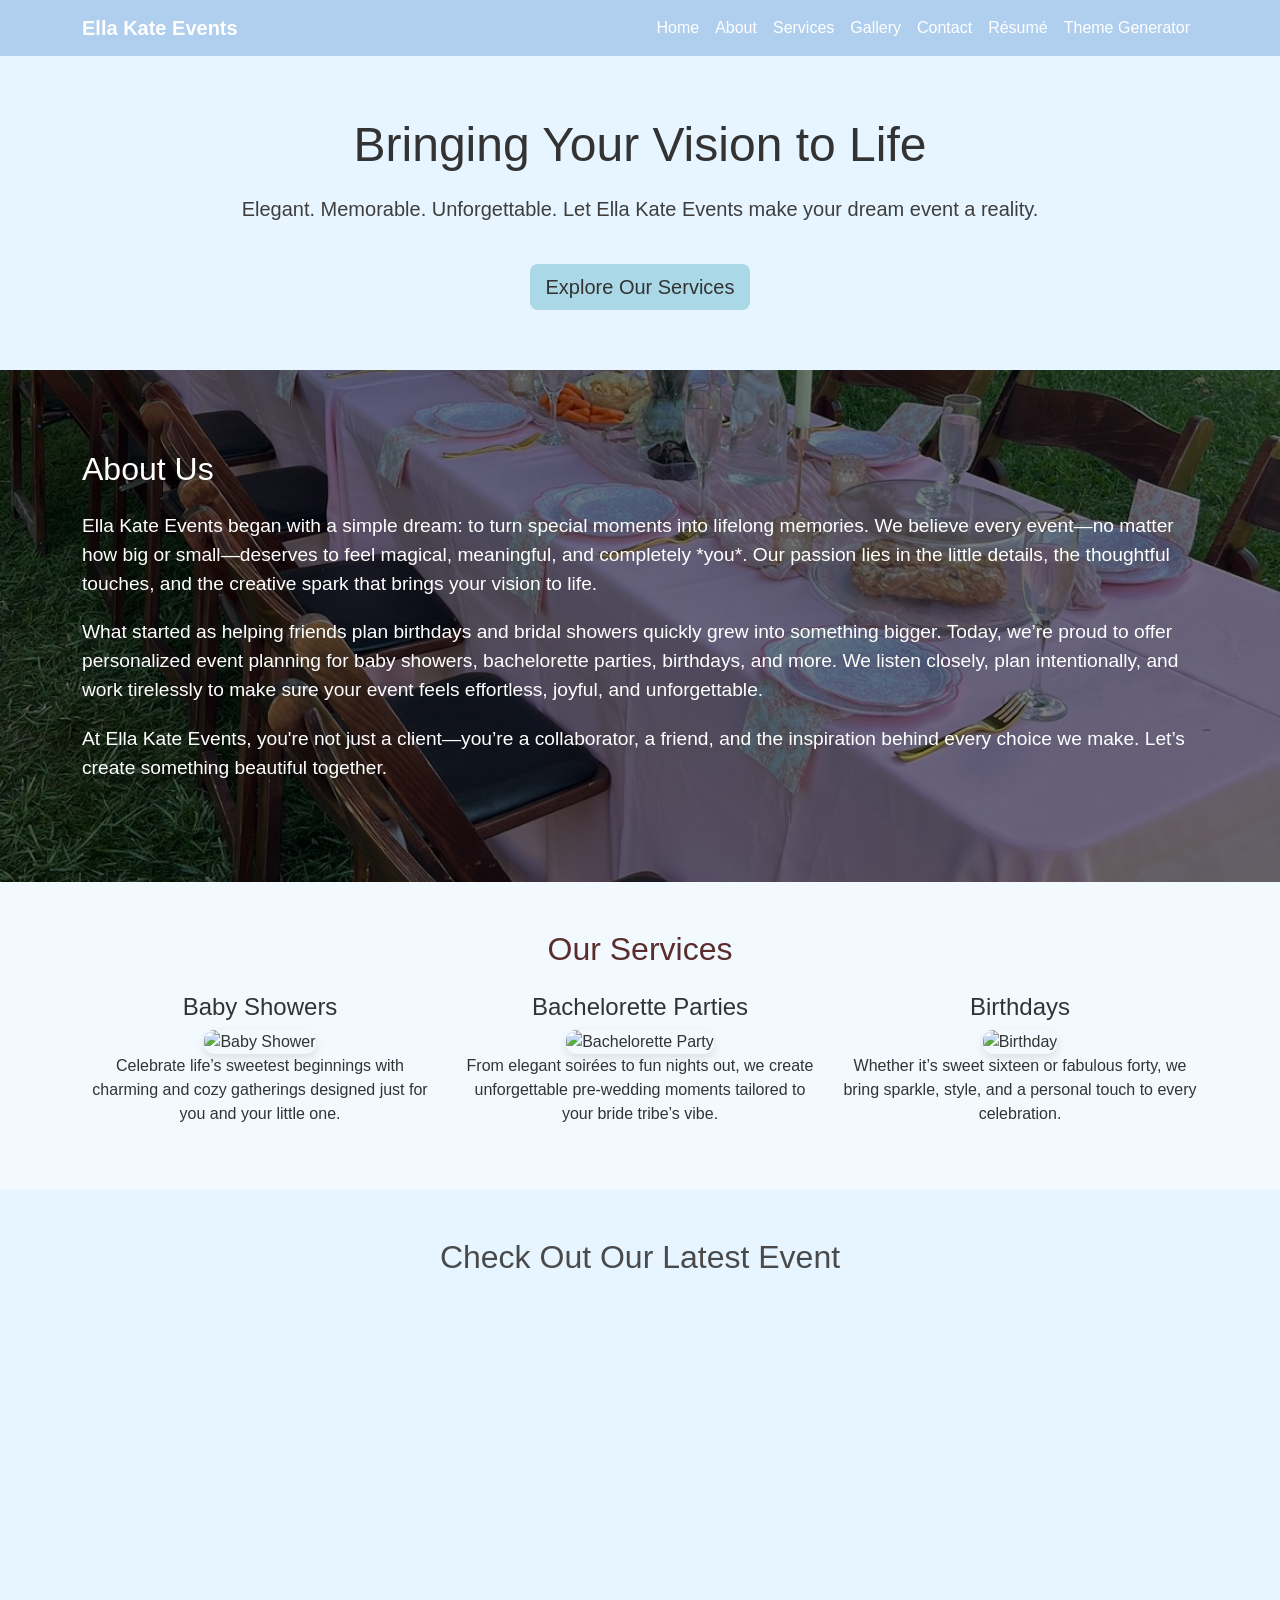
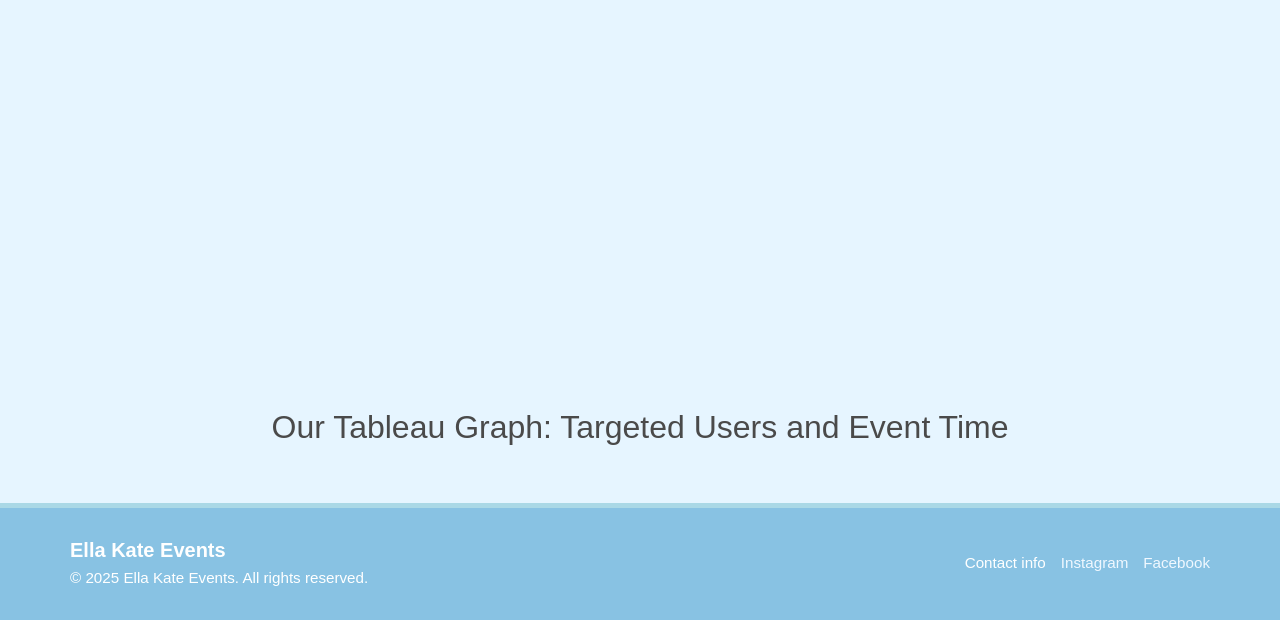
==== index.html @ 12075eef "Add files via upload" ====
<!DOCTYPE html>
<html lang="en">
<head>
  <meta charset="UTF-8" />
  <meta name="viewport" content="width=device-width, initial-scale=1" />
  <title>Ella Kate Events</title>
  <link href="https://cdn.jsdelivr.net/npm/bootstrap@5.3.3/dist/css/bootstrap.min.css" rel="stylesheet" />
  <link rel="stylesheet" href="styles/style.css" />
</head>
<body>

  <nav class="navbar navbar-expand-lg navbar-dark bg-dark">
    <div class="container">
      <a class="navbar-brand" href="#">Ella Kate Events</a>
      <button class="navbar-toggler" type="button" data-bs-toggle="collapse" data-bs-target="#navbarNav">
        <span class="navbar-toggler-icon"></span>
      </button>
      <div class="collapse navbar-collapse" id="navbarNav">
        <ul class="navbar-nav ms-auto">
          <li class="nav-item"><a class="nav-link" href="index.html">Home</a></li>
          <li class="nav-item"><a class="nav-link" href="#">About</a></li>
          <li class="nav-item"><a class="nav-link" href="#">Services</a></li>
          <li class="nav-item"><a class="nav-link" href="#">Gallery</a></li>
          <li class="nav-item"><a class="nav-link" href="#">Contact</a></li>
          <li class="nav-item"><a class="nav-link" href="resume.html">Résumé</a></li>
          <li class="nav-item"><a class="nav-link" href="event.html">Theme Generator</a></li>

        </ul>
      </div>
    </div>
  </nav>

  <section class="hero">
    <div class="container">
      <h1>Bringing Your Vision to Life</h1>
      <p>Elegant. Memorable. Unforgettable. Let Ella Kate Events make your dream event a reality.</p>
      <a href="#services" class="btn btn-light btn-lg mt-4">Explore Our Services</a>
    </div>
  </section>


  <section id="about" class="about-section">
    <div class="container">
      <h2 class="mb-4">About Us</h2>
      <p class="lead">
        Ella Kate Events began with a simple dream: to turn special moments into lifelong memories. We believe every event—no matter how big or small—deserves to feel magical, meaningful, and completely *you*. Our passion lies in the little details, the thoughtful touches, and the creative spark that brings your vision to life.
      </p>
      <p class="lead">
        What started as helping friends plan birthdays and bridal showers quickly grew into something bigger. Today, we’re proud to offer personalized event planning for baby showers, bachelorette parties, birthdays, and more. We listen closely, plan intentionally, and work tirelessly to make sure your event feels effortless, joyful, and unforgettable.
      </p>
      <p class="lead">
        At Ella Kate Events, you're not just a client—you’re a collaborator, a friend, and the inspiration behind every choice we make. Let’s create something beautiful together.
      </p>
    </div>
  </section>


  <section id="services" class="py-5">
    <div class="container">
      <h2 class="text-center mb-4">Our Services</h2>
      <div class="row text-center">
        <div class="col-md-4">
          <h4>Baby Showers</h4>
          <img src="images/babyshower.jpg" alt="Baby Shower" class="img-fluid">
          <p>Celebrate life’s sweetest beginnings with charming and cozy gatherings designed just for you and your little one.</p>
        </div>
        <div class="col-md-4">
          <h4>Bachelorette Parties</h4>
          <img src="images/Bachelorette.jpg" alt="Bachelorette Party" class="img-fluid">
          <p>From elegant soirées to fun nights out, we create unforgettable pre-wedding moments tailored to your bride tribe’s vibe.</p>
        </div>
        <div class="col-md-4">
          <h4>Birthdays</h4>
          <img src="images/birthday.jpg" alt="Birthday" class="img-fluid">
          <p>Whether it’s sweet sixteen or fabulous forty, we bring sparkle, style, and a personal touch to every celebration.</p>
        </div>
      </div>
    </div>
  </section>

  <section id="video-section" class="py-5">
    <div class="container text-center">
      <h2>Check Out Our Latest Event</h2>
      <!-- Standard 16:9 video container -->
      <div class="ratio ratio-16x9">
        <iframe
          src="https://www.youtube.com/embed/rlWCMXoCdEY"
          title="YouTube video"
          allow="accelerometer; autoplay; clipboard-write; encrypted-media; gyroscope; picture-in-picture"
          allowfullscreen></iframe>
      </div>
    </div>
  </section>



  <section id="tableau-section" class="py-5">
    <div class="container text-center">
      <h2>Our Tableau Graph: Targeted Users and Event Time</h2>
      <!-- Embed Tableau Graph -->
      <div class='tableauWrapper'>
        <div class='tableauPlaceholder' id='viz1744385298440' style='position: relative;'>
          <noscript>
            <a href='#'>
              <img alt='Targeted Users and Event Time for Planning Activity Events' src='https://public.tableau.com/static/images/Ta/TargetedUsersandEventTimeforPlanningActivityEvents/Story1/1_rss.png' style='border: none' />
            </a>
          </noscript>
          <object class='tableauViz' style='display:none;'>
            <param name='host_url' value='https%3A%2F%2Fpublic.tableau.com%2F' />
            <param name='embed_code_version' value='3' />
            <param name='site_root' value='' />
            <param name='name' value='TargetedUsersandEventTimeforPlanningActivityEvents/Story1' />
            <param name='tabs' value='no' />
            <param name='toolbar' value='no' />
            <param name='static_image' value='https://public.tableau.com/static/images/Ta/TargetedUsersandEventTimeforPlanningActivityEvents/Story1/1.png' />
            <param name='animate_transition' value='yes' />
            <param name='display_static_image' value='yes' />
            <param name='display_spinner' value='yes' />
            <param name='display_overlay' value='yes' />
            <param name='display_count' value='yes' />
            <param name='language' value='en-US' />
          </object>
        </div>
        <script type='text/javascript'>
          var divElement = document.getElementById('viz1744385298440');
          var vizElement = divElement.getElementsByTagName('object')[0];
          vizElement.style.width = '100%';  /* Make it responsive */
          vizElement.style.height = '600px'; /* Adjust height for proper display */
          var scriptElement = document.createElement('script');
          scriptElement.src = 'https://public.tableau.com/javascripts/api/viz_v1.js';
          vizElement.parentNode.insertBefore(scriptElement, vizElement);
        </script>
      </div>
    </div>
  </section>

  <footer>
    <div class="footer-container">
      <div class="footer-left">
        <h5>Ella Kate Events</h5>
        <p>&copy; 2025 Ella Kate Events. All rights reserved.</p>
      </div>
      <div class="footer-right">
        <a> Contact info</a>
        <a href="https://www.instagram.com/ellakateevents/">Instagram</a>
        <a href="https://www.facebook.com/profile.php?id=61565720379398#">Facebook</a>
      </div>
    </div>
  </footer>

 
</body>
</html>
---- styles/style.css ----
/* This is my custom stylesheet with font color, font family, and 3 styled divs */


body {
    background: linear-gradient(to right, #f0f8ff, #cce7ff); /* Light blue to periwinkle gradient */
    font-family: 'Segoe UI', Tahoma, Geneva, Verdana, sans-serif;
    color: #333;
    margin: 0;
    padding: 0;
}

a {
    text-decoration: none;
}

/* Navbar */
.navbar {
    background-color: #b0cfee !important; /* Light periwinkle */
}

.navbar-brand {
    color: white !important;
    font-weight: bold;
}

.navbar-nav .nav-link {
    color: white !important;
}

.navbar-nav .nav-link:hover {
    color: #d5e5f9 !important; /* Lighter blue hover effect */
}

/* Hero Section */
.hero {
    background-color: #e6f5ff; /* Very light blue */
    padding: 60px 0;
    text-align: center;
    color: #3e3e3e;
}

.hero h1 {
    font-size: 3rem;
    margin-bottom: 20px;
    color: #333;
}

.hero p {
    font-size: 1.25rem;
}

.btn-light {
    background-color: #aad8e6; /* Light periwinkle */
    border: none;
    color: #333;
}

.btn-light:hover {
    background-color: #88c2e3;
    color: white;
}

/* About Section */
.about-section {
    background-image: url('../Images/birthday.jpg'); /* Replace with the correct URL or file path */
    background-size: cover;
    background-position: center;
    background-attachment: fixed;
    color: white;
    padding: 80px 20px;
    position: relative;
}

.about-section::before {
    content: '';
    position: absolute;
    top: 0; left: 0; right: 0; bottom: 0;
    background-color: rgba(0, 0, 0, 0.5); /* Dark overlay for better text contrast */
    z-index: 0;
}

.about-section .container {
    position: relative;
    z-index: 1;
}

.about-section .lead {
    font-size: 1.2rem;
    margin-bottom: 20px;
}

/* Services Section */
#services {
    background-color: #f2faff; /* Very light blue */
    padding: 50px 0;
}

#services h2 {
    color: #5a2c2c;
}

.custom-service-box {
    text-align: center;
    margin: 20px 0;
}

.custom-service-box img {
    max-width: 100%;
    height: auto;
    margin-bottom: 15px;
    border-radius: 10px;
}

.custom-service-box h4 {
    font-size: 1.5rem;
    margin-bottom: 15px;
    color: #3e3e3e;
}

.custom-service-box p {
    font-size: 1.1rem;
    color: #555;
}

/* Video and Tableau Sections */
#video-section,
#tableau-section {
    background-color: #e6f5ff; /* Light blue */
    padding: 50px 0;
}

#video-section h2,
#tableau-section h2 {
    color: #4a4a4a;
}

/* Resume Section */
.resume-section {
    padding: 40px 0;
    background-color: #fff;
}

.section-title {
    font-size: 2rem;
    font-weight: 600;
    color: #8c3a3a;
    text-align: center;
    margin-bottom: 20px;
}

.resume-item {
    margin-bottom: 30px; /* Increased for better spacing */
    text-align: center;
}

.resume-item h4 {
    font-size: 1.5rem;
    font-weight: 500;
    margin-bottom: 5px;
    color: #5a2c2c;
}

.resume-item p {
    color: #555;
}

/* New Styles for Skills List */
.resume ul {
    padding-left: 2rem; /* Proper indentation */
    text-align: left;   /* Better readability */
    max-width: 600px;   /* Keeps it from stretching too wide */
    margin: 0 auto 1rem auto; /* Center the list and space below */
}

.resume li {
    margin-bottom: 8px;
}



.img-fluid {
    width: 250px; /* Set width to a fixed value */
    height: 250px; /* Set height to a fixed value */
    object-fit: cover; /* Ensure the image fills the space without distortion */
    border-radius: 10px; /* Optional: for rounded corners */
    box-shadow: 0 4px 10px rgba(0, 0, 0, 0.1); /* Optional: shadow for effect */
}
.generate-button,
.back-home-button {
    width: 220px;
    height: 60px;
    font-size: 1rem;
    font-weight: 600;
    border: none;
    border-radius: 10px;
    color: #333;
    background-color: #aad8e6; /* Matches your theme */
    display: inline-flex;
    align-items: center;
    justify-content: center;
    margin: 10px;
    transition: all 0.3s ease;
}

.generate-button:hover,
.back-home-button:hover {
    background-color: #88c2e3;
    color: white;
}


footer {
    background-color: #88c2e3; /* Deep periwinkle-red tone */
    color: #ffffff;
    padding: 30px 0;
    font-family: 'Segoe UI', Tahoma, Geneva, Verdana, sans-serif;
    border-top: 5px solid #aad8e6; /* Accent line in light blue */
  }
  
  .footer-container {
    max-width: 1200px;
    margin: 0 auto;
    padding: 0 30px;
    display: flex;
    justify-content: space-between;
    align-items: center;
    flex-wrap: wrap;
  }
  
  .footer-left h5 {
    margin: 0 0 5px;
    font-size: 1.25rem;
    font-weight: 600;
  }
  
  .footer-left p {
    margin: 0;
    font-size: 0.95rem;
  }
  
  .footer-right {
    display: flex;
    gap: 15px;
    flex-wrap: wrap;
    justify-content: center;
  }
  
  .footer-right a {
    color: #f0f8ff;
    text-decoration: none;
    font-weight: 500;
    font-size: 0.95rem;
  }
  
  .footer-right a:hover {
    color: #ffffff;
    text-decoration: underline;
  }
  .shorts-wrapper {
    position: relative;
    width: 100%;
    max-width: 360px;
    margin: 0 auto;
    padding-top: 177.78%; /* 16:9 is 56.25%, 9:16 is 177.78% */
  }
  
  .shorts-wrapper iframe {
    position: absolute;
    top: 0;
    left: 0;
    width: 100%;
    height: 100%;
    border-radius: 10px;
  }
  .tableauWrapper {
    display: flex;
    justify-content: center;  /* Horizontally centers the graph */
    align-items: center;      /* Vertically centers the graph */
    margin: 0 auto;           /* Ensures the container is centered within the page */
  }
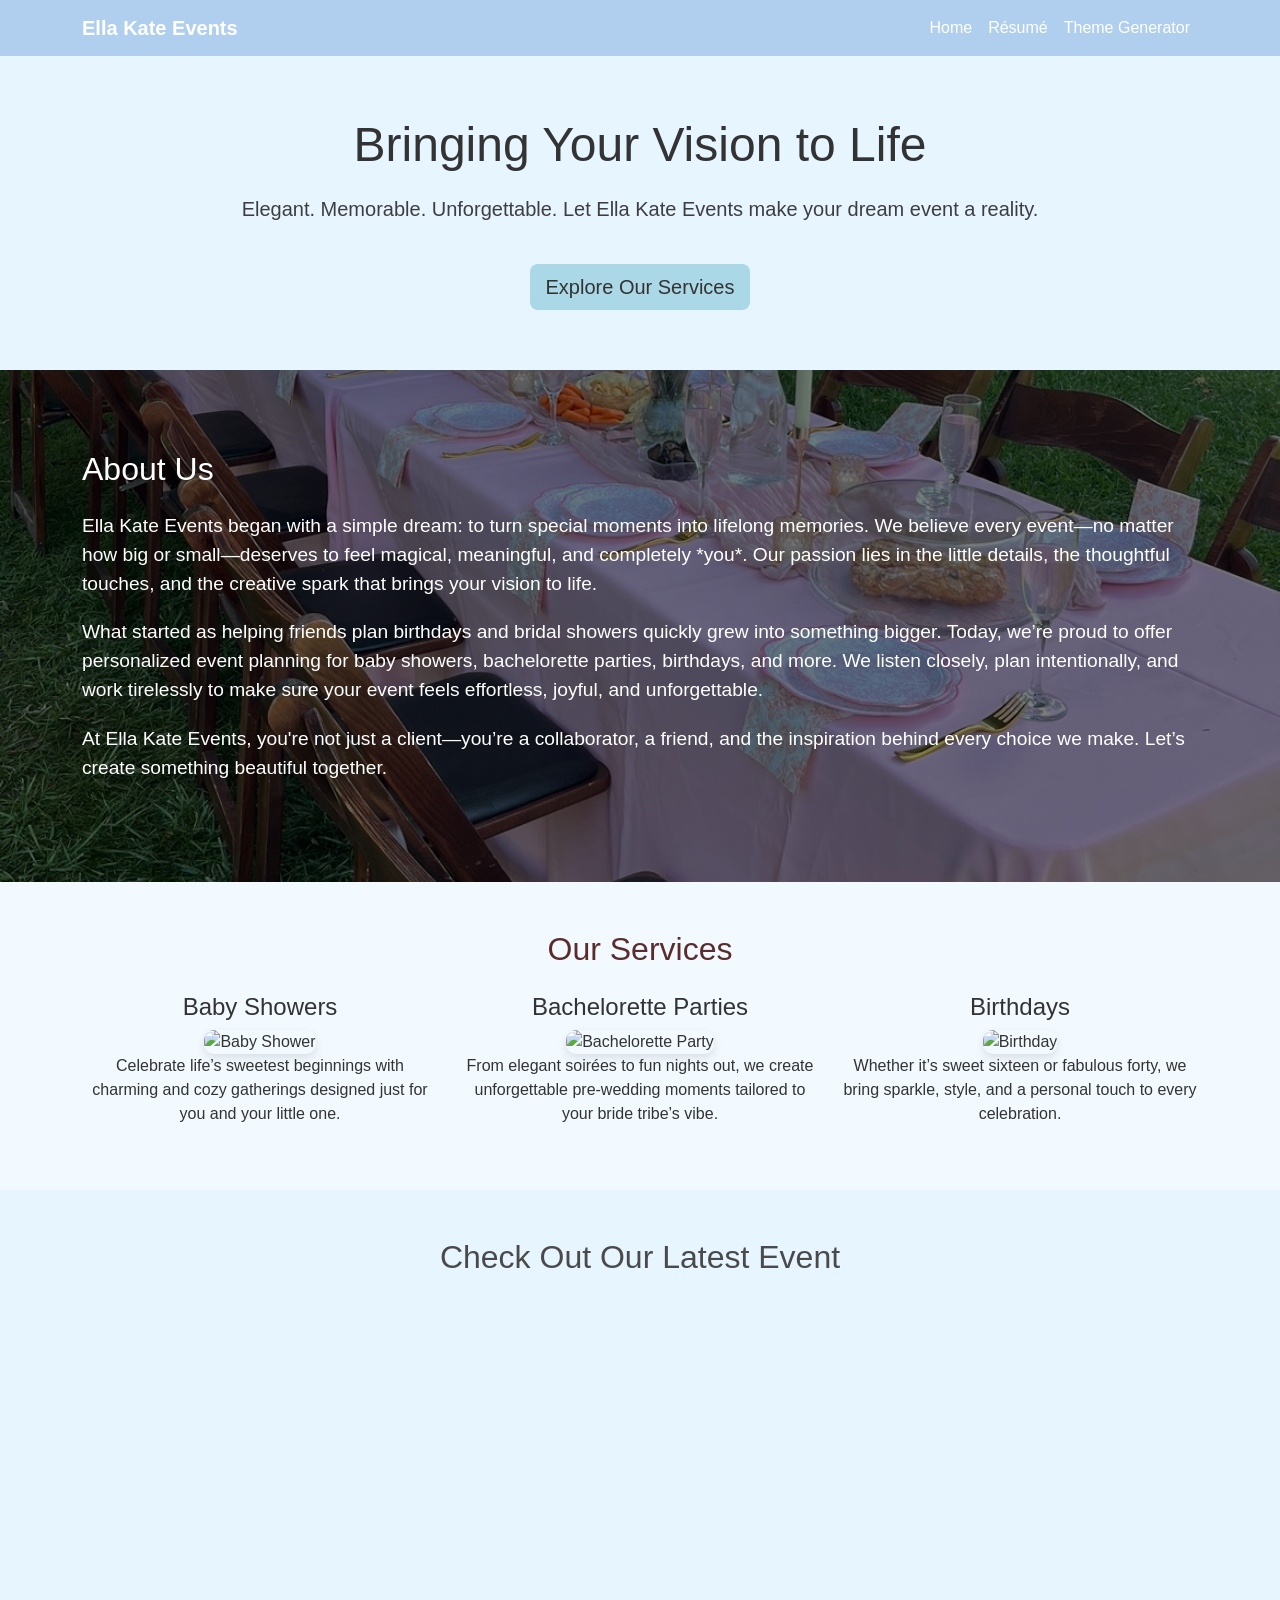
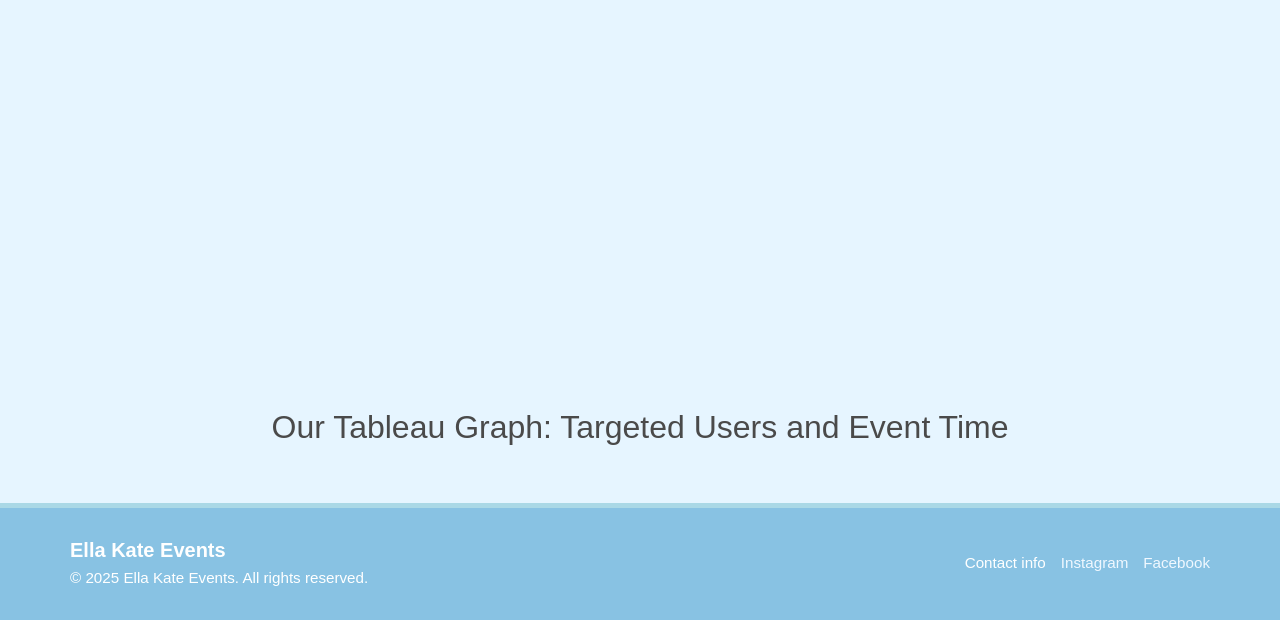
==== commit 87ae5296: "Add files via upload" ====
--- a/index.html
+++ b/index.html
@@ -18,13 +18,8 @@
       <div class="collapse navbar-collapse" id="navbarNav">
         <ul class="navbar-nav ms-auto">
           <li class="nav-item"><a class="nav-link" href="index.html">Home</a></li>
-          <li class="nav-item"><a class="nav-link" href="#">About</a></li>
-          <li class="nav-item"><a class="nav-link" href="#">Services</a></li>
-          <li class="nav-item"><a class="nav-link" href="#">Gallery</a></li>
-          <li class="nav-item"><a class="nav-link" href="#">Contact</a></li>
           <li class="nav-item"><a class="nav-link" href="resume.html">Résumé</a></li>
           <li class="nav-item"><a class="nav-link" href="event.html">Theme Generator</a></li>
-
         </ul>
       </div>
     </div>
@@ -37,7 +32,6 @@
       <a href="#services" class="btn btn-light btn-lg mt-4">Explore Our Services</a>
     </div>
   </section>
-
 
   <section id="about" class="about-section">
     <div class="container">
@@ -53,7 +47,6 @@
       </p>
     </div>
   </section>
-
 
   <section id="services" class="py-5">
     <div class="container">
@@ -81,7 +74,6 @@
   <section id="video-section" class="py-5">
     <div class="container text-center">
       <h2>Check Out Our Latest Event</h2>
-      <!-- Standard 16:9 video container -->
       <div class="ratio ratio-16x9">
         <iframe
           src="https://www.youtube.com/embed/rlWCMXoCdEY"
@@ -92,12 +84,9 @@
     </div>
   </section>
 
-
-
   <section id="tableau-section" class="py-5">
     <div class="container text-center">
       <h2>Our Tableau Graph: Targeted Users and Event Time</h2>
-      <!-- Embed Tableau Graph -->
       <div class='tableauWrapper'>
         <div class='tableauPlaceholder' id='viz1744385298440' style='position: relative;'>
           <noscript>
@@ -124,8 +113,8 @@
         <script type='text/javascript'>
           var divElement = document.getElementById('viz1744385298440');
           var vizElement = divElement.getElementsByTagName('object')[0];
-          vizElement.style.width = '100%';  /* Make it responsive */
-          vizElement.style.height = '600px'; /* Adjust height for proper display */
+          vizElement.style.width = '100%';
+          vizElement.style.height = '600px';
           var scriptElement = document.createElement('script');
           scriptElement.src = 'https://public.tableau.com/javascripts/api/viz_v1.js';
           vizElement.parentNode.insertBefore(scriptElement, vizElement);
@@ -141,15 +130,17 @@
         <p>&copy; 2025 Ella Kate Events. All rights reserved.</p>
       </div>
       <div class="footer-right">
-        <a> Contact info</a>
+        <a>Contact info</a>
         <a href="https://www.instagram.com/ellakateevents/">Instagram</a>
         <a href="https://www.facebook.com/profile.php?id=61565720379398#">Facebook</a>
       </div>
     </div>
   </footer>
 
- 
+  
+  <script src="https://cdn.jsdelivr.net/npm/bootstrap@5.3.3/dist/js/bootstrap.bundle.min.js"></script>
 </body>
 </html>
 
 
+
--- a/styles/style.css
+++ b/styles/style.css
@@ -2,7 +2,7 @@
 
 
 body {
-    background: linear-gradient(to right, #f0f8ff, #cce7ff); /* Light blue to periwinkle gradient */
+    background: linear-gradient(to right, #f0f8ff, #cce7ff); 
     font-family: 'Segoe UI', Tahoma, Geneva, Verdana, sans-serif;
     color: #333;
     margin: 0;
@@ -15,7 +15,7 @@
 
 /* Navbar */
 .navbar {
-    background-color: #b0cfee !important; /* Light periwinkle */
+    background-color: #b0cfee !important; 
 }
 
 .navbar-brand {
@@ -28,12 +28,12 @@
 }
 
 .navbar-nav .nav-link:hover {
-    color: #d5e5f9 !important; /* Lighter blue hover effect */
+    color: #d5e5f9 !important; 
 }
 
 /* Hero Section */
 .hero {
-    background-color: #e6f5ff; /* Very light blue */
+    background-color: #e6f5ff; 
     padding: 60px 0;
     text-align: center;
     color: #3e3e3e;
@@ -50,7 +50,7 @@
 }
 
 .btn-light {
-    background-color: #aad8e6; /* Light periwinkle */
+    background-color: #aad8e6; 
     border: none;
     color: #333;
 }
@@ -62,7 +62,7 @@
 
 /* About Section */
 .about-section {
-    background-image: url('../Images/birthday.jpg'); /* Replace with the correct URL or file path */
+    background-image: url('../Images/birthday.jpg'); 
     background-size: cover;
     background-position: center;
     background-attachment: fixed;
@@ -75,7 +75,7 @@
     content: '';
     position: absolute;
     top: 0; left: 0; right: 0; bottom: 0;
-    background-color: rgba(0, 0, 0, 0.5); /* Dark overlay for better text contrast */
+    background-color: rgba(0, 0, 0, 0.5); 
     z-index: 0;
 }
 
@@ -91,7 +91,7 @@
 
 /* Services Section */
 #services {
-    background-color: #f2faff; /* Very light blue */
+    background-color: #f2faff; 
     padding: 50px 0;
 }
 
@@ -125,7 +125,7 @@
 /* Video and Tableau Sections */
 #video-section,
 #tableau-section {
-    background-color: #e6f5ff; /* Light blue */
+    background-color: #e6f5ff; 
     padding: 50px 0;
 }
 
@@ -149,7 +149,7 @@
 }
 
 .resume-item {
-    margin-bottom: 30px; /* Increased for better spacing */
+    margin-bottom: 30px; 
     text-align: center;
 }
 
@@ -164,12 +164,12 @@
     color: #555;
 }
 
-/* New Styles for Skills List */
+
 .resume ul {
-    padding-left: 2rem; /* Proper indentation */
-    text-align: left;   /* Better readability */
-    max-width: 600px;   /* Keeps it from stretching too wide */
-    margin: 0 auto 1rem auto; /* Center the list and space below */
+    padding-left: 2rem; 
+    text-align: left;   
+    max-width: 600px;   
+    margin: 0 auto 1rem auto; 
 }
 
 .resume li {
@@ -179,11 +179,11 @@
 
 
 .img-fluid {
-    width: 250px; /* Set width to a fixed value */
-    height: 250px; /* Set height to a fixed value */
-    object-fit: cover; /* Ensure the image fills the space without distortion */
-    border-radius: 10px; /* Optional: for rounded corners */
-    box-shadow: 0 4px 10px rgba(0, 0, 0, 0.1); /* Optional: shadow for effect */
+    width: 250px; 
+    height: 250px; 
+    object-fit: cover; 
+    border-radius: 10px; 
+    box-shadow: 0 4px 10px rgba(0, 0, 0, 0.1); 
 }
 .generate-button,
 .back-home-button {
@@ -194,7 +194,7 @@
     border: none;
     border-radius: 10px;
     color: #333;
-    background-color: #aad8e6; /* Matches your theme */
+    background-color: #aad8e6; 
     display: inline-flex;
     align-items: center;
     justify-content: center;
@@ -210,11 +210,11 @@
 
 
 footer {
-    background-color: #88c2e3; /* Deep periwinkle-red tone */
+    background-color: #88c2e3; 
     color: #ffffff;
     padding: 30px 0;
     font-family: 'Segoe UI', Tahoma, Geneva, Verdana, sans-serif;
-    border-top: 5px solid #aad8e6; /* Accent line in light blue */
+    border-top: 5px solid #aad8e6; 
   }
   
   .footer-container {
@@ -261,7 +261,7 @@
     width: 100%;
     max-width: 360px;
     margin: 0 auto;
-    padding-top: 177.78%; /* 16:9 is 56.25%, 9:16 is 177.78% */
+    padding-top: 177.78%; 
   }
   
   .shorts-wrapper iframe {
@@ -274,7 +274,7 @@
   }
   .tableauWrapper {
     display: flex;
-    justify-content: center;  /* Horizontally centers the graph */
-    align-items: center;      /* Vertically centers the graph */
-    margin: 0 auto;           /* Ensures the container is centered within the page */
+    justify-content: center;  
+    align-items: center;      
+    margin: 0 auto;           
   }
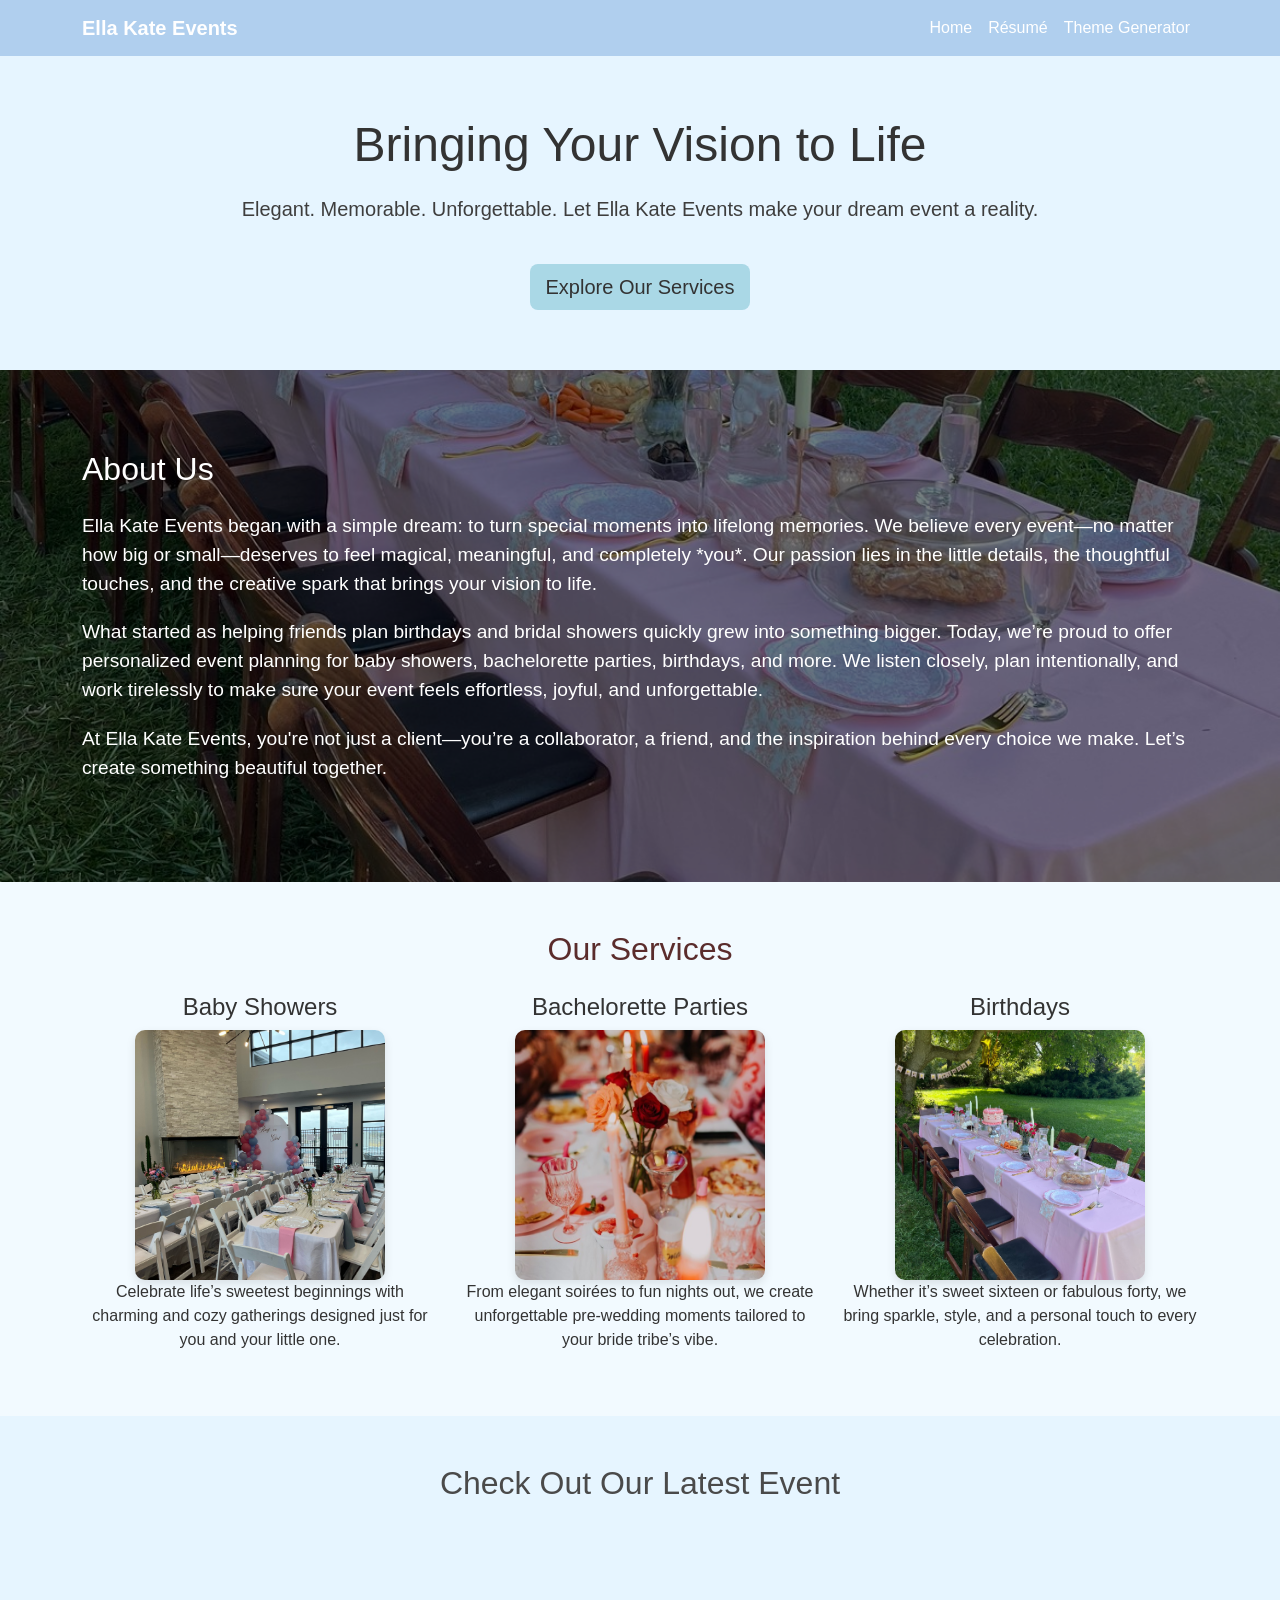
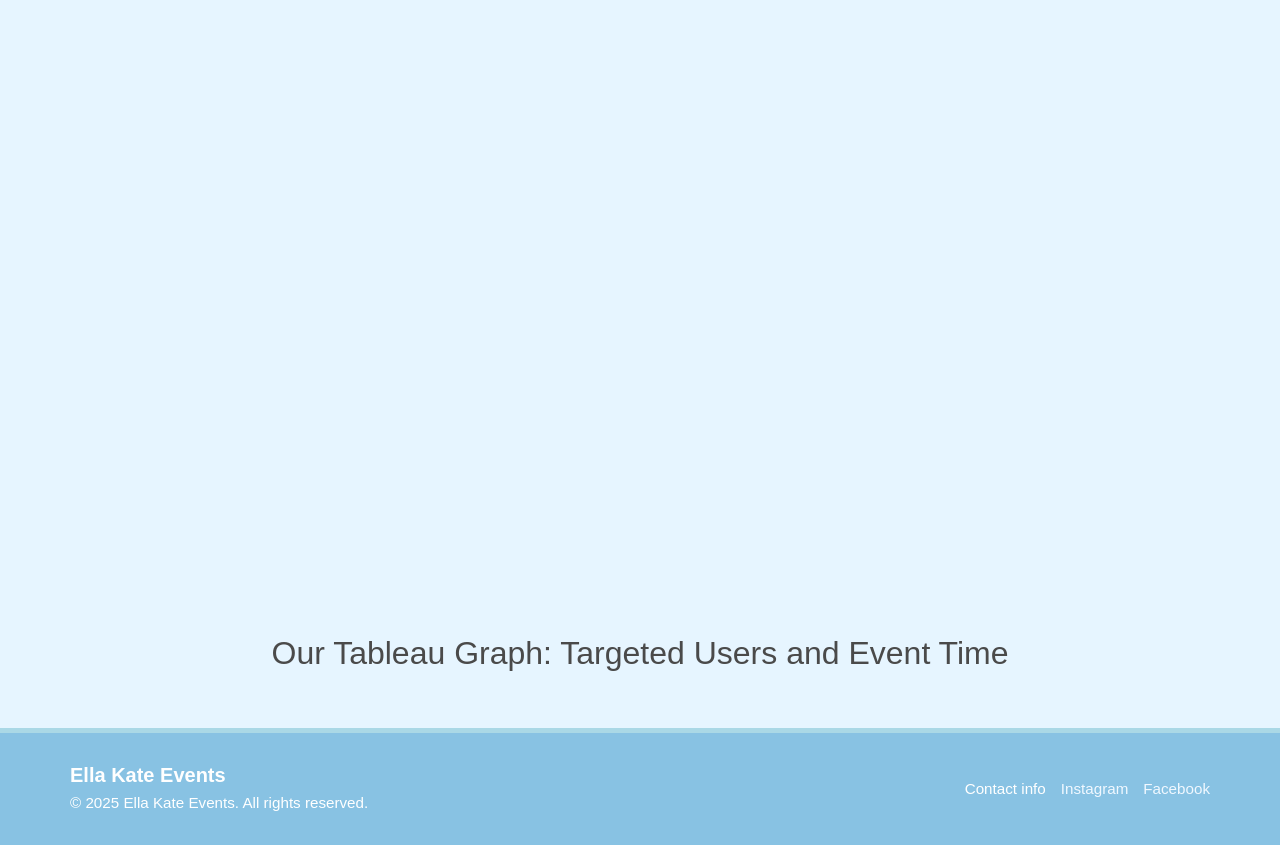
==== commit 491f05fb: "Add files via upload" ====
--- a/index.html
+++ b/index.html
@@ -54,17 +54,17 @@
       <div class="row text-center">
         <div class="col-md-4">
           <h4>Baby Showers</h4>
-          <img src="images/babyshower.jpg" alt="Baby Shower" class="img-fluid">
+          <img src="Images/babyshower.jpg" alt="Baby Shower" class="img-fluid">
           <p>Celebrate life’s sweetest beginnings with charming and cozy gatherings designed just for you and your little one.</p>
         </div>
         <div class="col-md-4">
           <h4>Bachelorette Parties</h4>
-          <img src="images/Bachelorette.jpg" alt="Bachelorette Party" class="img-fluid">
+          <img src="Images/Bachelorette.jpg" alt="Bachelorette Party" class="img-fluid">
           <p>From elegant soirées to fun nights out, we create unforgettable pre-wedding moments tailored to your bride tribe’s vibe.</p>
         </div>
         <div class="col-md-4">
           <h4>Birthdays</h4>
-          <img src="images/birthday.jpg" alt="Birthday" class="img-fluid">
+          <img src="Images/birthday.jpg" alt="Birthday" class="img-fluid">
           <p>Whether it’s sweet sixteen or fabulous forty, we bring sparkle, style, and a personal touch to every celebration.</p>
         </div>
       </div>
